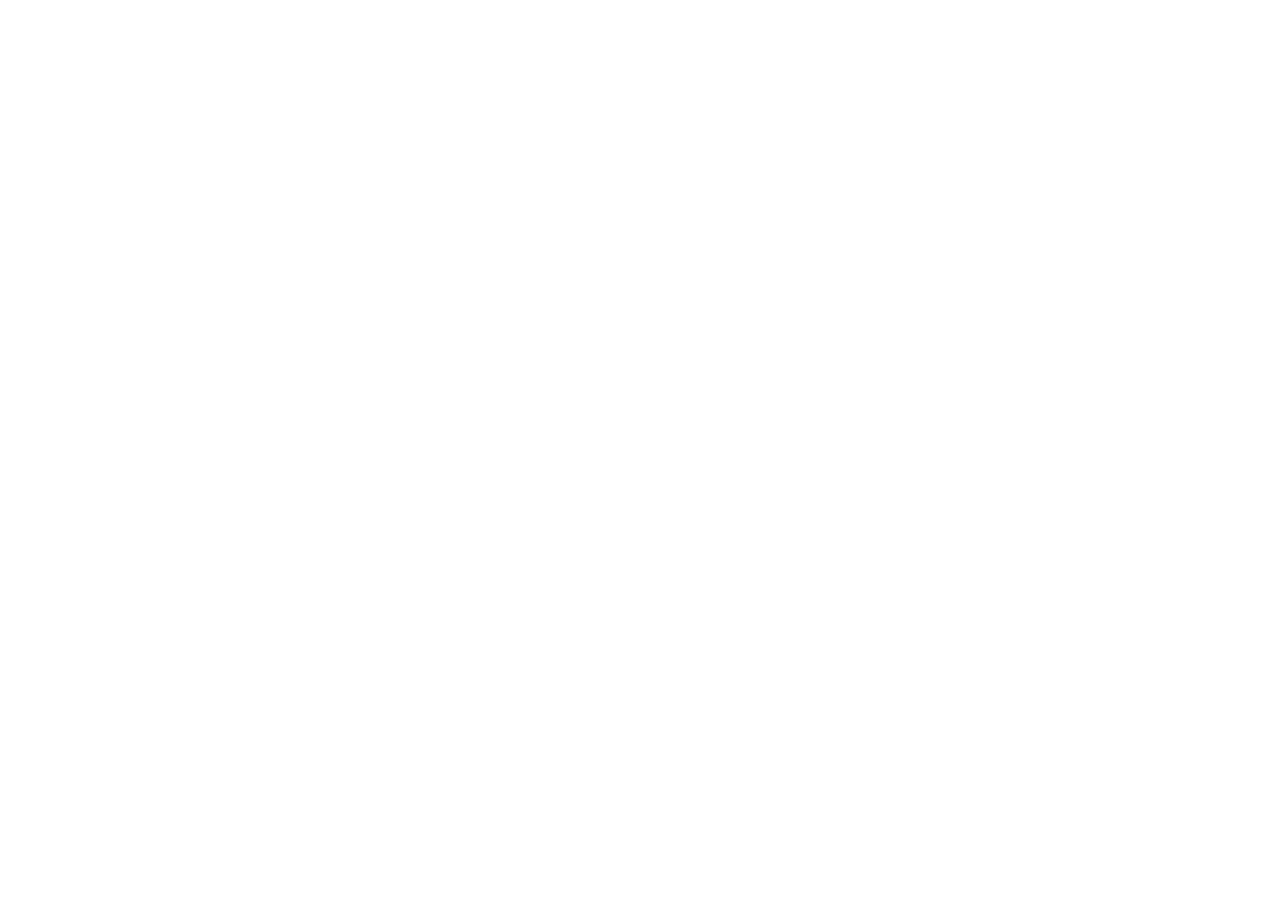
==== task/task0001/work/sallen450/index.html @ 7a3ce1bd "create task0001 files" ====
<!doctype html>
<html lang="zh-CN">
<head>
    <meta charset="UTF-8">
    <title>QingHua</title>
    <link rel="stylesheet" href="css/reset.css">
    <link rel="stylesheet" href="css/style.css">
</head>
<body>
<header>
    <img src="" alt=""/>
    <nav>
        <ul>
            <li><a href=""></a></li>
            <li><a href=""></a></li>
            <li><a href=""></a></li>
            <li><a href=""></a></li>
        </ul>
    </nav>

</header>
<section>
    <div>
        <h2></h2>

        <p></p>
    </div>
</section>
<section>
    <div>
        <img src="" alt=""/>

        <p></p>
    </div>
    <div>
        <img src="" alt=""/>

        <p></p>
    </div>
    <div>
        <img src="" alt=""/>

        <p></p>
    </div>
</section>
<section>
    <img src="" alt=""/>
    <h2></h2>
    <p></p>
</section>
<footer>
    <nav>
        <ul>
            <li><a href=""></a></li>
            <li><a href=""></a></li>
            <li><a href=""></a></li>
            <li><a href=""></a></li>
        </ul>
    </nav>

    <div>
        <h2></h2>
        <ul>
            <li></li>
            <li></li>
            <li></li>
            <li></li>
            <li></li>
        </ul>
    </div>
    <div>
        <h2></h2>
        <ul>
            <li></li>
            <li></li>
            <li></li>
            <li></li>
            <li></li>
        </ul>
    </div>
    <div>
        <h2></h2>
        <ul>
            <li></li>
            <li></li>
            <li></li>
            <li></li>
            <li></li>
        </ul>
    </div>
    <div>
        <h2></h2>
        <ul>
            <li></li>
            <li></li>
            <li></li>
            <li></li>
            <li></li>
        </ul>
    </div>
    <div>
        <h2></h2>
        <ul>
            <li></li>
            <li></li>
            <li></li>
            <li></li>
            <li></li>
        </ul>
    </div>
</footer>
<script>
</script>
</body>
</html>
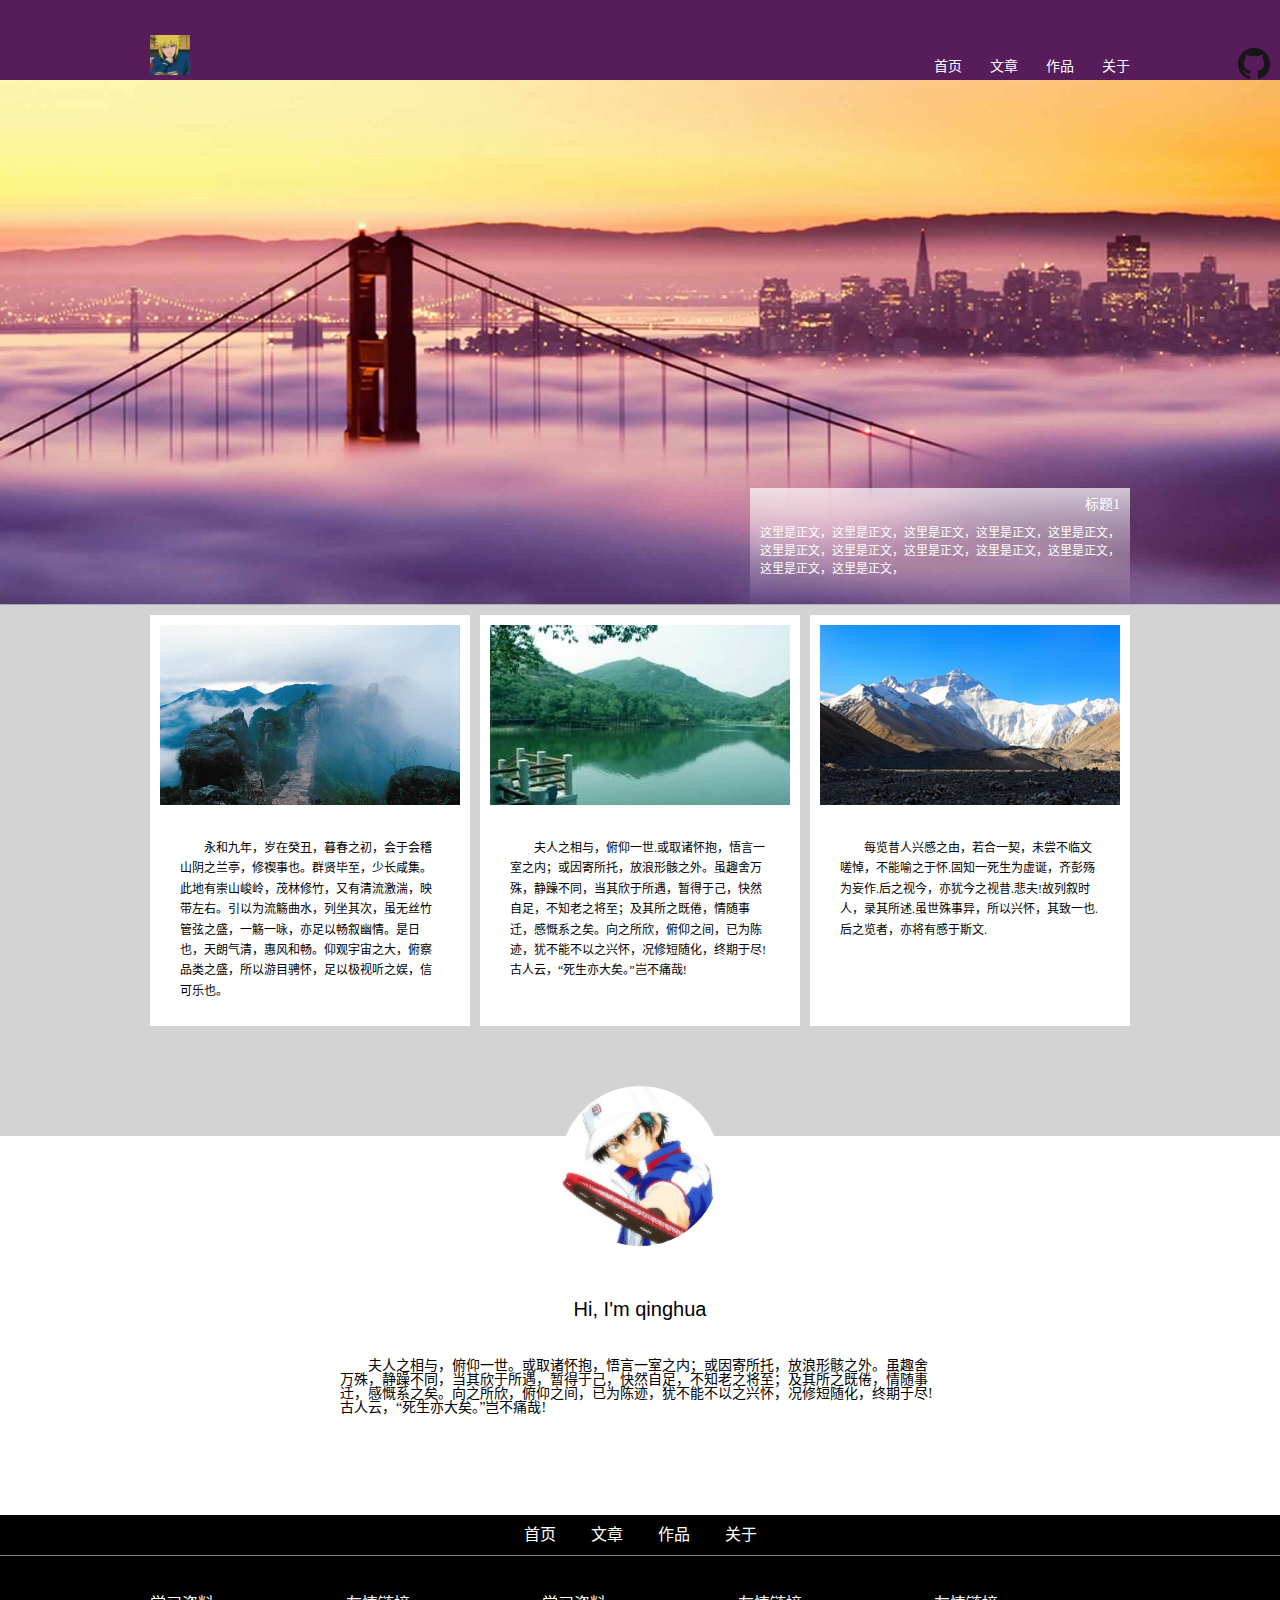
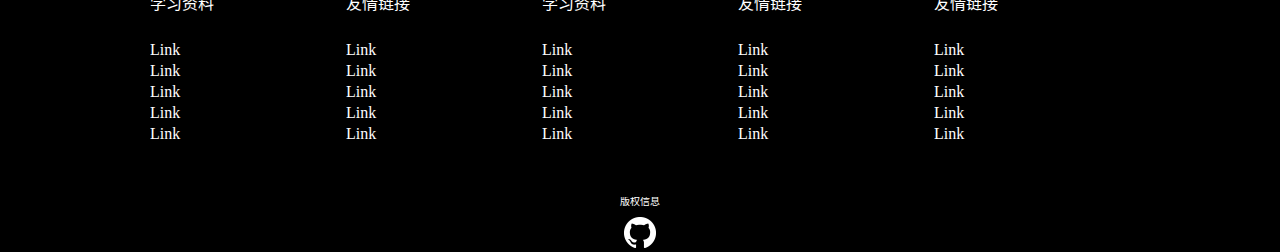
==== commit b3bfebad: "finish index.html" ====
--- a/task/task0001/work/sallen450/index.html
+++ b/task/task0001/work/sallen450/index.html
@@ -8,105 +8,123 @@
 </head>
 <body>
 <header>
-    <img src="" alt=""/>
-    <nav>
-        <ul>
-            <li><a href=""></a></li>
-            <li><a href=""></a></li>
-            <li><a href=""></a></li>
-            <li><a href=""></a></li>
-        </ul>
-    </nav>
+    <div>
+        <img src="img/logo.jpeg" alt="Logo" width="40px" height="40px"/>
+        <nav>
+            <ul>
+                <li><a href="index.html">首页</a></li>
+                <li><a href="blog.html">文章</a></li>
+                <li><a href="gallery.html">作品</a></li>
+                <li><a href="about.html">关于</a></li>
+            </ul>
+        </nav>
+    </div>
+    <a href="github.com"><img src="img/github-logo.png" alt="github-logo"/></a>
+</header>
 
-</header>
-<section>
-    <div>
-        <h2></h2>
+<section class="section1">
+    <div class="clearfix">
+        <div>
+            <h2>标题1</h2>
 
-        <p></p>
+            <p>这里是正文，这里是正文，这里是正文，这里是正文，这里是正文，这里是正文，这里是正文，这里是正文，这里是正文，这里是正文，
+                这里是正文，这里是正文，</p>
+        </div>
     </div>
 </section>
-<section>
-    <div>
-        <img src="" alt=""/>
 
-        <p></p>
+<section class="section2">
+    <div class="clearfix">
+        <div>
+            <img src="img/img1.jpg" alt=""/>
+
+            <p>永和九年，岁在癸丑，暮春之初，会于会稽山阴之兰亭，修禊事也。群贤毕至，少长咸集。此地有崇山峻岭，茂林修竹，又有清流激湍，映带左右。引以为流觞曲水，列坐其次，虽无丝竹管弦之盛，一觞一咏，亦足以畅叙幽情。是日也，天朗气清，惠风和畅。仰观宇宙之大，俯察品类之盛，所以游目骋怀，足以极视听之娱，信可乐也。</p>
+        </div>
+        <div>
+            <img src="img/img2.jpg" alt=""/>
+
+            <p>夫人之相与，俯仰一世.或取诸怀抱，悟言一室之内；或因寄所托，放浪形骸之外。虽趣舍万殊，静躁不同，当其欣于所遇，暂得于己，快然自足，不知老之将至；及其所之既倦，情随事迁，感慨系之矣。向之所欣，俯仰之间，已为陈迹，犹不能不以之兴怀，况修短随化，终期于尽!古人云，“死生亦大矣。”岂不痛哉!</p>
+        </div>
+        <div>
+            <img src="img/img3.jpg" alt=""/>
+
+            <p>每览昔人兴感之由，若合一契，未尝不临文嗟悼，不能喻之于怀.固知一死生为虚诞，齐彭殇为妄作.后之视今，亦犹今之视昔.悲夫!故列叙时人，录其所述.虽世殊事异，所以兴怀，其致一也.后之览者，亦将有感于斯文.</p>
+        </div>
     </div>
-    <div>
-        <img src="" alt=""/>
 
-        <p></p>
-    </div>
-    <div>
-        <img src="" alt=""/>
+</section>
 
-        <p></p>
-    </div>
-</section>
-<section>
-    <img src="" alt=""/>
-    <h2></h2>
-    <p></p>
+<section class="section3">
+    <img src="img/head.jpeg" alt=""/>
+
+    <h2>Hi, I'm qinghua</h2>
+
+    <p>夫人之相与，俯仰一世。或取诸怀抱，悟言一室之内；或因寄所托，放浪形骸之外。虽趣舍万殊，静躁不同，当其欣于所遇，暂得于己，快然自足，不知老之将至；及其所之既倦，情随事迁，感慨系之矣。向之所欣，俯仰之间，已为陈迹，犹不能不以之兴怀，况修短随化，终期于尽!古人云，“死生亦大矣。”岂不痛哉!</p>
 </section>
 <footer>
     <nav>
         <ul>
-            <li><a href=""></a></li>
-            <li><a href=""></a></li>
-            <li><a href=""></a></li>
-            <li><a href=""></a></li>
+            <li><a href="index.html">首页</a></li>
+            <li><a href="blog.html">文章</a></li>
+            <li><a href="gallery.html">作品</a></li>
+            <li><a href="about.html">关于</a></li>
         </ul>
     </nav>
-
     <div>
-        <h2></h2>
-        <ul>
-            <li></li>
-            <li></li>
-            <li></li>
-            <li></li>
-            <li></li>
-        </ul>
+        <div>
+            <h2>学习资料</h2>
+            <ul>
+                <li>Link</li>
+                <li>Link</li>
+                <li>Link</li>
+                <li>Link</li>
+                <li>Link</li>
+            </ul>
+        </div>
+        <div>
+            <h2>友情链接</h2>
+            <ul>
+                <li>Link</li>
+                <li>Link</li>
+                <li>Link</li>
+                <li>Link</li>
+                <li>Link</li>
+            </ul>
+        </div>
+        <div>
+            <h2>学习资料</h2>
+            <ul>
+                <li>Link</li>
+                <li>Link</li>
+                <li>Link</li>
+                <li>Link</li>
+                <li>Link</li>
+            </ul>
+        </div>
+        <div>
+            <h2>友情链接</h2>
+            <ul>
+                <li>Link</li>
+                <li>Link</li>
+                <li>Link</li>
+                <li>Link</li>
+                <li>Link</li>
+            </ul>
+        </div>
+        <div>
+            <h2>友情链接</h2>
+            <ul>
+                <li>Link</li>
+                <li>Link</li>
+                <li>Link</li>
+                <li>Link</li>
+                <li>Link</li>
+            </ul>
+        </div>
     </div>
     <div>
-        <h2></h2>
-        <ul>
-            <li></li>
-            <li></li>
-            <li></li>
-            <li></li>
-            <li></li>
-        </ul>
-    </div>
-    <div>
-        <h2></h2>
-        <ul>
-            <li></li>
-            <li></li>
-            <li></li>
-            <li></li>
-            <li></li>
-        </ul>
-    </div>
-    <div>
-        <h2></h2>
-        <ul>
-            <li></li>
-            <li></li>
-            <li></li>
-            <li></li>
-            <li></li>
-        </ul>
-    </div>
-    <div>
-        <h2></h2>
-        <ul>
-            <li></li>
-            <li></li>
-            <li></li>
-            <li></li>
-            <li></li>
-        </ul>
+        <h2>版权信息</h2>
+        <a href="github.com"><img src="img/github-logo-white.png" alt="github-logo"/></a>
     </div>
 </footer>
 <script>
--- a/task/task0001/work/sallen450/css/style.css
+++ b/task/task0001/work/sallen450/css/style.css
@@ -0,0 +1,243 @@
+/* todo 需要总结一下：两个元素间的相对边界，元素高度宽度计算（是由子元素还是父元素决定）*/
+
+.clearfix {
+    content: '';
+    display: block;
+    clear: both;
+}
+
+
+/***************************/
+header {
+    background-color: #581C5B;
+}
+
+header div {
+    width: 980px;
+    height: 80px;
+    margin: 0 auto;
+    position: relative;
+}
+
+header div img {
+    position: absolute;
+    bottom: 5px;
+}
+
+@media (min-width: 1080px) {
+    header > a {
+        display: inline;
+        float: right;
+        margin-top: -32px;
+        margin-right: 10px;
+    }
+}
+
+@media (max-width: 1080px) {
+    header > a {
+        display: none;
+    }
+}
+
+header nav {
+    float: right;
+    position: absolute;
+    bottom: 5px;
+    right: 0;
+}
+
+header ul {
+    color: white;
+    list-style-type: none;
+}
+
+header ul li {
+    float: left;
+}
+
+/* todo 注意字体family的设置，text-decoration不能继承，要设置到直接效果元素上 */
+header a {
+    color: #ffffff;
+    text-decoration: none;
+    font: 14px STSong, Simsun, sans-serif;
+    margin-left: 28px;
+}
+
+/*********************************/
+/* [todo] 背景图片的自动缩放应该如何控制 */
+.section1 {
+    background-image: url(../img/banner-bg.jpg);
+    height: 525px;
+    filter:"progid:DXImageTransform.Microsoft.AlphaImageLoader(sizingMethod='scale')";
+    -moz-background-size:100% 100%;
+    background-size:100% 100%;
+}
+
+.section1 > div {
+    position: relative;
+    width: 980px;
+    height: 100%;
+    margin: 0 auto;
+}
+
+.section1 div div {
+    background-image: linear-gradient(to bottom, rgba(255,255,255,0.7), rgba(255,255,255,0.5) 25%, rgba(255,255,255,0));
+    padding: 10px 10px 30px 10px;
+    color: #ffffff;
+    width: 360px;
+    position: absolute;
+    bottom: 0;
+    right: 0;
+}
+
+.section1 div div h2 {
+    margin-bottom: 12px;
+    font-size: 14px;
+    float: right;
+}
+
+.section1 div div p {
+    font-size: 12px;
+    clear: right;
+    line-height: 150%;
+}
+
+/*******************************/
+.section2 {
+    padding-top: 10px;
+    background-color: lightgray;
+    padding-bottom: 110px;
+}
+
+.section2 > div {
+    width: 980px;
+    margin: 0 auto;
+    overflow: hidden;
+
+}
+
+.section2 div div {
+    background-color: #fff;
+    float: left;
+    width: 320px;
+    margin-right: 10px;
+
+    padding-bottom: 5000px;
+    margin-bottom: -5000px;
+}
+
+.section2 div div:last-child {
+    margin-right: 0;
+}
+
+.section2 div div img {
+    margin: 10px 10px 15px 10px;
+    
+}
+
+.section2 div div p {
+    text-indent: 2em;
+    margin: 15px 30px 25px 30px;
+    font-size: 12px;
+    line-height: 170%;
+}
+
+
+/*******************************/
+.section3 {
+    background-color: #fff;
+    text-align: center;
+    padding-bottom: 100px;
+}
+
+.section3 img {
+    width: 160px;
+    height: 160px;
+    border-radius: 50%;
+    margin-top: -50px;
+}
+
+.section3 h2 {
+    font-weight: normal;
+    font-size: 20px;
+    margin: 50px auto 40px auto;
+    font-family: Century Gothic ,sans-serif;
+}
+
+.section3 p {
+    text-align: left;
+    width: 600px;
+    margin: 0 auto;
+    text-indent: 2em;
+    font-size: 14px;
+}
+
+
+/*******************************/
+/* todo overflow:hidden 和 clearfix的区别？ */
+footer {
+    color: #ffffff;
+    background-color: #000;
+}
+
+footer nav {
+    padding: 12px 0;
+    overflow: hidden;
+    border-bottom: 1px solid gray;
+}
+
+footer nav a {
+    color: #ffffff;
+    text-decoration: none;
+}
+
+footer nav ul {
+    float: left;
+    position: relative;
+    left: 50%;
+}
+
+footer nav li {
+    margin-right: 35px;
+    float: left;
+    position: relative;
+    left: -50%;
+}
+
+footer nav li:last-child {
+    margin-right: 0;
+}
+
+footer > div {
+    overflow: hidden;
+    width: 980px;
+    margin: 0 auto;
+    padding-bottom: 50px;
+}
+
+footer div div {
+    float: left;
+    width: 196px;
+}
+
+footer div h2 {
+    margin: 40px 0 30px 0;
+}
+
+footer div li {
+    padding-bottom: 5px;
+}
+
+footer > div:last-child a {
+    display: inline-block;
+}
+
+footer > div:last-child h2 {
+    font-size: 10px;
+    margin: 0 0 10px 0;
+}
+
+footer > div:last-child {
+    text-align: center;
+    padding: 0;
+} 
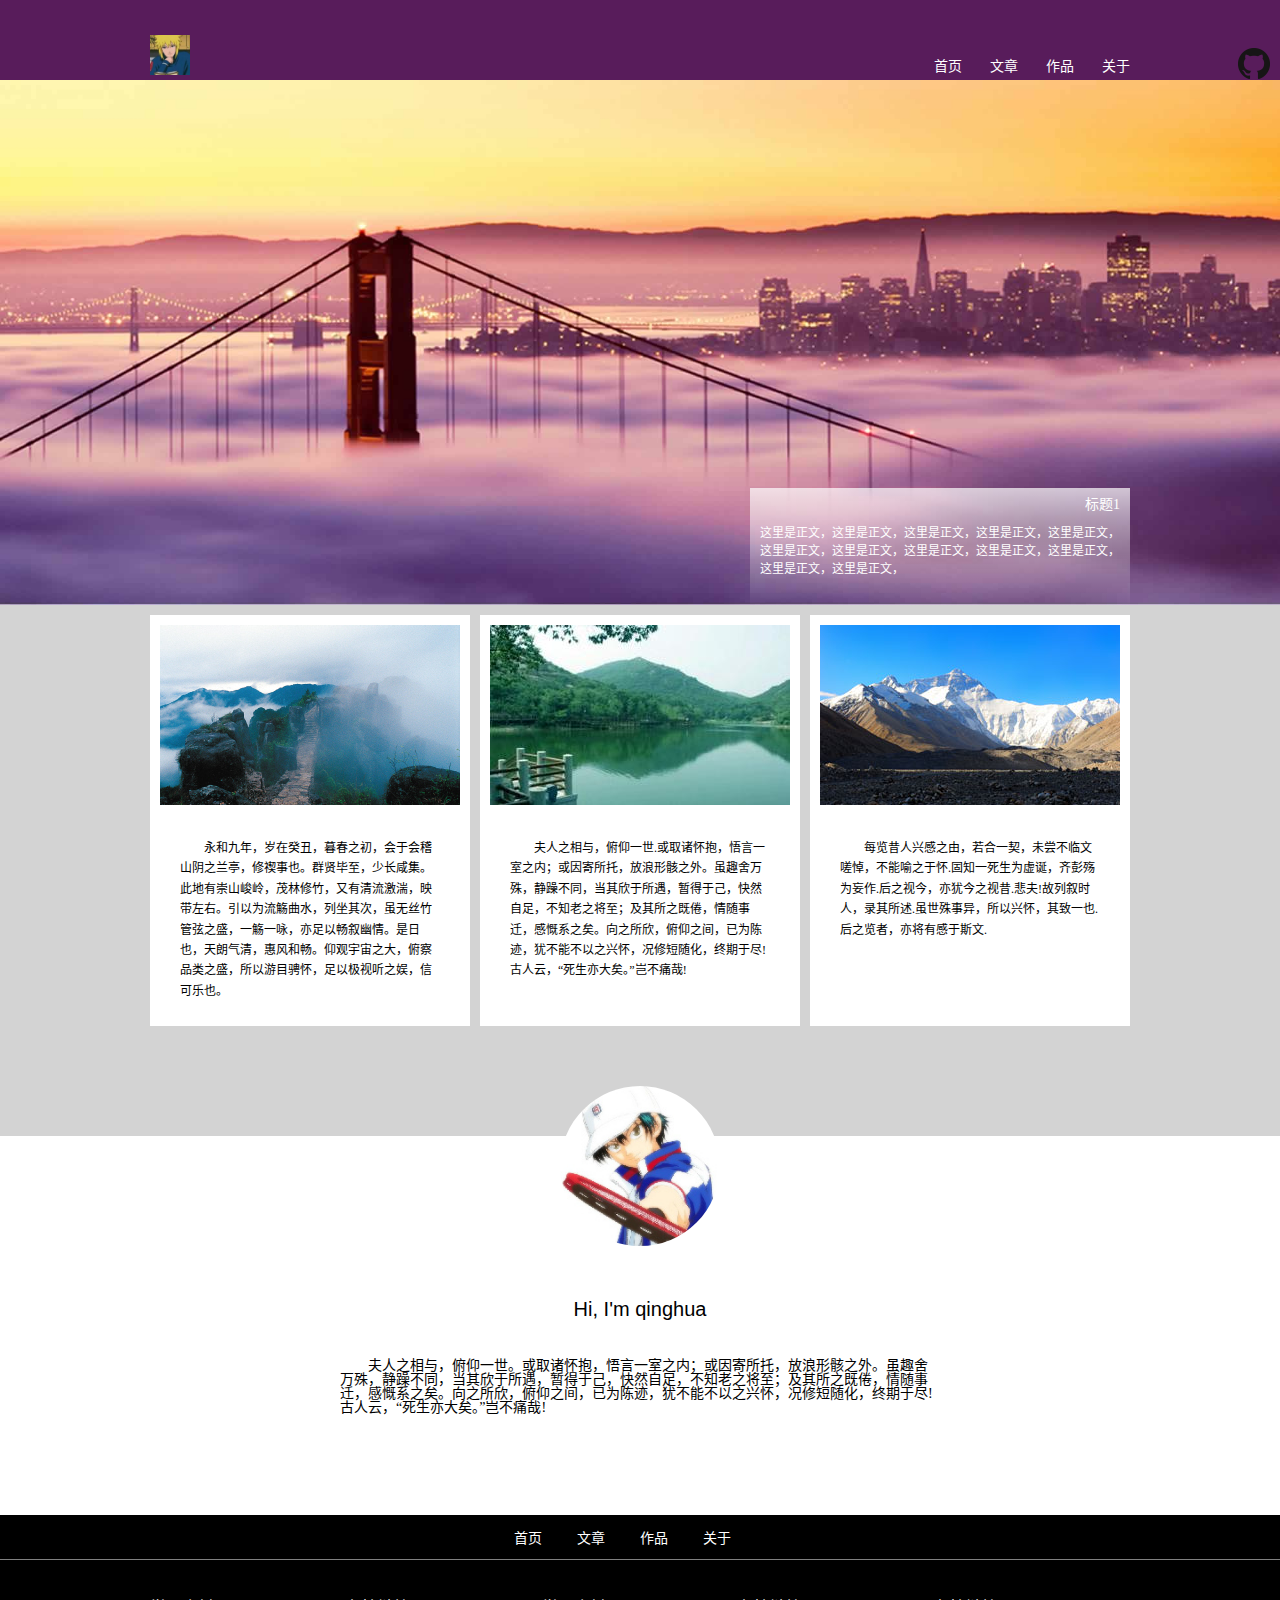
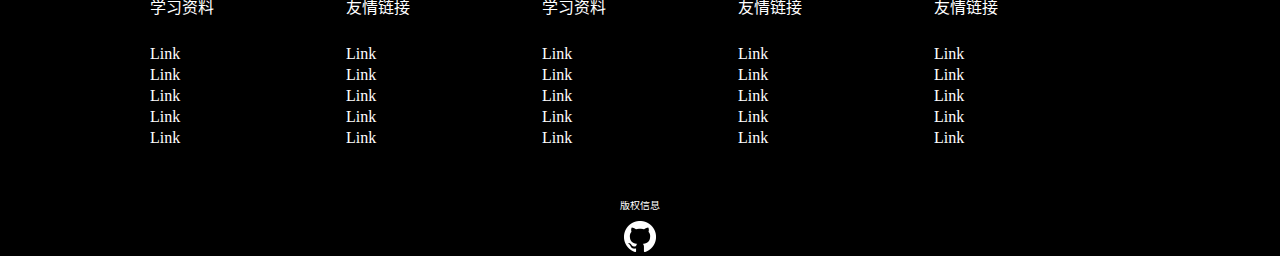
==== commit 9ac5976f: "update index.html element class name && optimize style.css && init blog.html" ====
--- a/task/task0001/work/sallen450/index.html
+++ b/task/task0001/work/sallen450/index.html
@@ -8,22 +8,21 @@
 </head>
 <body>
 <header>
-    <div>
+    <div class="max-center">
         <img src="img/logo.jpeg" alt="Logo" width="40px" height="40px"/>
+        <!-- 横向的导航可以用span和a实现,不必用ul和li -->
         <nav>
-            <ul>
-                <li><a href="index.html">首页</a></li>
-                <li><a href="blog.html">文章</a></li>
-                <li><a href="gallery.html">作品</a></li>
-                <li><a href="about.html">关于</a></li>
-            </ul>
+            <a href="index.html">首页</a>
+            <a href="blog.html">文章</a>
+            <a href="gallery.html">作品</a>
+            <a href="about.html">关于</a>
         </nav>
     </div>
     <a href="github.com"><img src="img/github-logo.png" alt="github-logo"/></a>
 </header>
 
-<section class="section1">
-    <div class="clearfix">
+<section class="page-banner">
+    <div class="clearfix max-center">
         <div>
             <h2>标题1</h2>
 
@@ -33,8 +32,8 @@
     </div>
 </section>
 
-<section class="section2">
-    <div class="clearfix">
+<section class="page-intro">
+    <div class="clearfix max-center">
         <div>
             <img src="img/img1.jpg" alt=""/>
 
@@ -54,7 +53,7 @@
 
 </section>
 
-<section class="section3">
+<section class="author-intro">
     <img src="img/head.jpeg" alt=""/>
 
     <h2>Hi, I'm qinghua</h2>
@@ -64,13 +63,13 @@
 <footer>
     <nav>
         <ul>
-            <li><a href="index.html">首页</a></li>
-            <li><a href="blog.html">文章</a></li>
-            <li><a href="gallery.html">作品</a></li>
-            <li><a href="about.html">关于</a></li>
+            <a href="index.html">首页</a>
+            <a href="blog.html">文章</a>
+            <a href="gallery.html">作品</a>
+            <a href="about.html">关于</a>
         </ul>
     </nav>
-    <div>
+    <div class="max-center">
         <div>
             <h2>学习资料</h2>
             <ul>
@@ -122,7 +121,7 @@
             </ul>
         </div>
     </div>
-    <div>
+    <div id="copyright">
         <h2>版权信息</h2>
         <a href="github.com"><img src="img/github-logo-white.png" alt="github-logo"/></a>
     </div>
--- a/task/task0001/work/sallen450/css/style.css
+++ b/task/task0001/work/sallen450/css/style.css
@@ -6,6 +6,10 @@
     clear: both;
 }
 
+.max-center {
+    width: 980px;
+    margin: 0 auto;
+}
 
 /***************************/
 header {
@@ -13,9 +17,7 @@
 }
 
 header div {
-    width: 980px;
     height: 80px;
-    margin: 0 auto;
     position: relative;
 }
 
@@ -40,23 +42,15 @@
 }
 
 header nav {
+    font-size: 0;       /*这个是去掉a标签之间回车造成的的空白*/
     float: right;
     position: absolute;
     bottom: 5px;
     right: 0;
 }
 
-header ul {
-    color: white;
-    list-style-type: none;
-}
-
-header ul li {
-    float: left;
-}
-
 /* todo 注意字体family的设置，text-decoration不能继承，要设置到直接效果元素上 */
-header a {
+nav a {
     color: #ffffff;
     text-decoration: none;
     font: 14px STSong, Simsun, sans-serif;
@@ -65,23 +59,21 @@
 
 /*********************************/
 /* [todo] 背景图片的自动缩放应该如何控制 */
-.section1 {
+.page-banner {
     background-image: url(../img/banner-bg.jpg);
     height: 525px;
-    filter:"progid:DXImageTransform.Microsoft.AlphaImageLoader(sizingMethod='scale')";
-    -moz-background-size:100% 100%;
-    background-size:100% 100%;
-}
-
-.section1 > div {
+    filter: "progid:DXImageTransform.Microsoft.AlphaImageLoader(sizingMethod='scale')";
+    -moz-background-size: 100% 100%;
+    background-size: 100% 100%;
+}
+
+.page-banner > div {
     position: relative;
-    width: 980px;
     height: 100%;
-    margin: 0 auto;
-}
-
-.section1 div div {
-    background-image: linear-gradient(to bottom, rgba(255,255,255,0.7), rgba(255,255,255,0.5) 25%, rgba(255,255,255,0));
+}
+
+.page-banner div div {
+    background-image: linear-gradient(to bottom, rgba(255, 255, 255, 0.7), rgba(255, 255, 255, 0.5) 25%, rgba(255, 255, 255, 0));
     padding: 10px 10px 30px 10px;
     color: #ffffff;
     width: 360px;
@@ -90,33 +82,31 @@
     right: 0;
 }
 
-.section1 div div h2 {
+.page-banner div h2 {
     margin-bottom: 12px;
     font-size: 14px;
     float: right;
 }
 
-.section1 div div p {
+.page-banner div p {
     font-size: 12px;
     clear: right;
     line-height: 150%;
 }
 
 /*******************************/
-.section2 {
+.page-intro {
     padding-top: 10px;
     background-color: lightgray;
     padding-bottom: 110px;
 }
 
-.section2 > div {
-    width: 980px;
-    margin: 0 auto;
+.page-intro > div {
     overflow: hidden;
 
 }
 
-.section2 div div {
+.page-intro div div {
     background-color: #fff;
     float: left;
     width: 320px;
@@ -126,45 +116,44 @@
     margin-bottom: -5000px;
 }
 
-.section2 div div:last-child {
+.page-intro div div:last-child {
     margin-right: 0;
 }
 
-.section2 div div img {
+.page-intro div img {
     margin: 10px 10px 15px 10px;
-    
-}
-
-.section2 div div p {
+
+}
+
+.page-intro div p {
     text-indent: 2em;
     margin: 15px 30px 25px 30px;
     font-size: 12px;
     line-height: 170%;
 }
 
-
 /*******************************/
-.section3 {
+.author-intro {
     background-color: #fff;
     text-align: center;
     padding-bottom: 100px;
 }
 
-.section3 img {
+.author-intro img {
     width: 160px;
     height: 160px;
     border-radius: 50%;
     margin-top: -50px;
 }
 
-.section3 h2 {
+.author-intro h2 {
     font-weight: normal;
     font-size: 20px;
     margin: 50px auto 40px auto;
-    font-family: Century Gothic ,sans-serif;
-}
-
-.section3 p {
+    font-family: Century Gothic, sans-serif;
+}
+
+.author-intro p {
     text-align: left;
     width: 600px;
     margin: 0 auto;
@@ -172,7 +161,6 @@
     font-size: 14px;
 }
 
-
 /*******************************/
 /* todo overflow:hidden 和 clearfix的区别？ */
 footer {
@@ -181,27 +169,15 @@
 }
 
 footer nav {
+    text-align: center;
+    font-size: 0;
     padding: 12px 0;
-    overflow: hidden;
     border-bottom: 1px solid gray;
 }
 
 footer nav a {
-    color: #ffffff;
+    margin: 0 35px 0 0;
     text-decoration: none;
-}
-
-footer nav ul {
-    float: left;
-    position: relative;
-    left: 50%;
-}
-
-footer nav li {
-    margin-right: 35px;
-    float: left;
-    position: relative;
-    left: -50%;
 }
 
 footer nav li:last-child {
@@ -210,34 +186,32 @@
 
 footer > div {
     overflow: hidden;
-    width: 980px;
-    margin: 0 auto;
     padding-bottom: 50px;
 }
 
-footer div div {
+footer div.max-center div {
     float: left;
     width: 196px;
 }
 
-footer div h2 {
+footer div.max-center h2 {
     margin: 40px 0 30px 0;
 }
 
-footer div li {
+footer div.max-center li {
     padding-bottom: 5px;
 }
 
-footer > div:last-child a {
+div#copyright a {
     display: inline-block;
 }
 
-footer > div:last-child h2 {
+div#copyright h2 {
     font-size: 10px;
     margin: 0 0 10px 0;
 }
 
-footer > div:last-child {
+div#copyright {
     text-align: center;
     padding: 0;
 } 
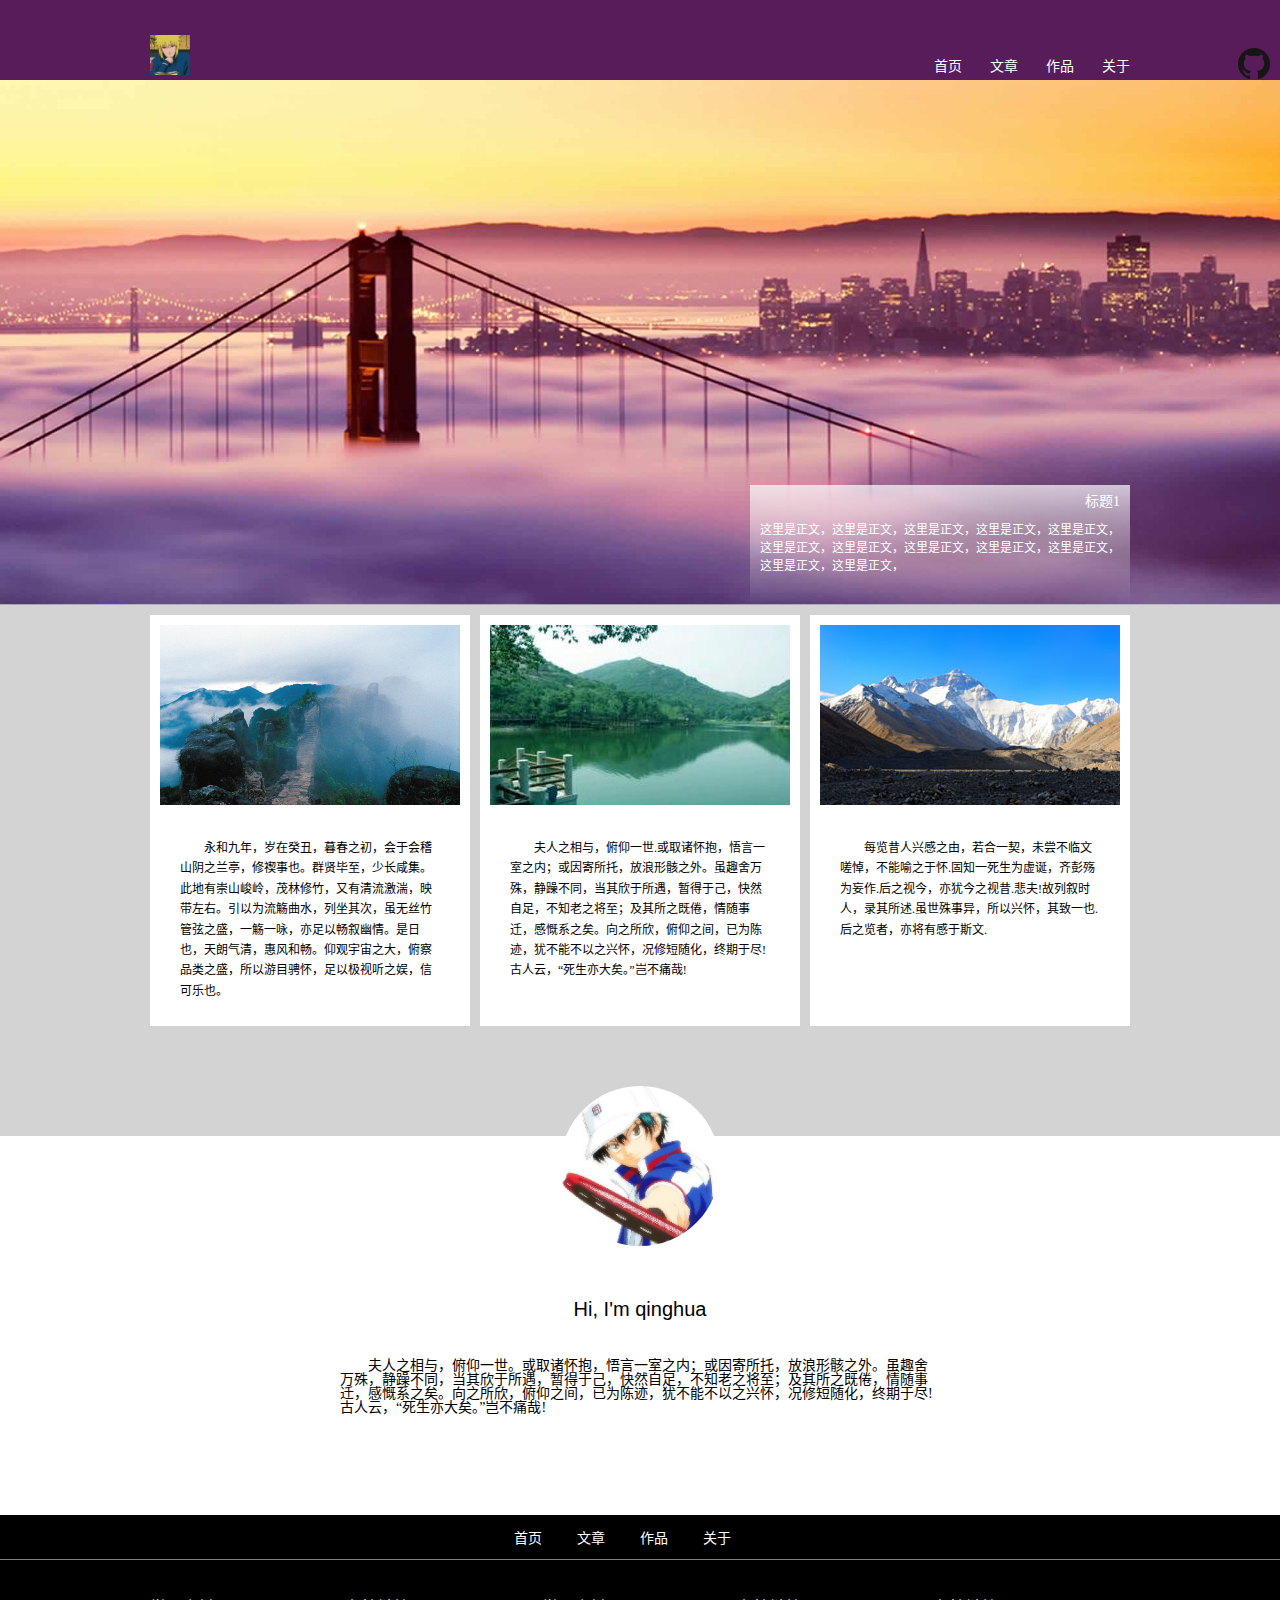
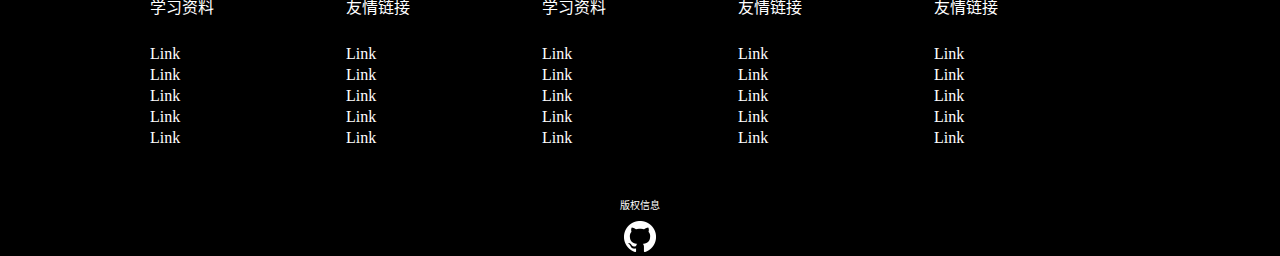
==== commit d09e3ce7: "optimize html and css" ====
--- a/task/task0001/work/sallen450/index.html
+++ b/task/task0001/work/sallen450/index.html
@@ -3,13 +3,13 @@
 <head>
     <meta charset="UTF-8">
     <title>QingHua</title>
-    <link rel="stylesheet" href="css/reset.css">
-    <link rel="stylesheet" href="css/style.css">
+    <link rel="stylesheet" href="css/comm.css">
+    <link rel="stylesheet" href="css/index.css">
 </head>
 <body>
 <header>
-    <div class="max-center">
-        <img src="img/logo.jpeg" alt="Logo" width="40px" height="40px"/>
+    <div class="page-content-box">
+        <img class="logo" src="img/logo.jpeg" alt="Logo"/>
         <!-- 横向的导航可以用span和a实现,不必用ul和li -->
         <nav>
             <a href="index.html">首页</a>
@@ -18,14 +18,13 @@
             <a href="about.html">关于</a>
         </nav>
     </div>
-    <a href="github.com"><img src="img/github-logo.png" alt="github-logo"/></a>
+    <a class="github-logo" href="github.com"><img src="img/github-logo.png" alt="github-logo"/></a>
 </header>
 
 <section class="page-banner">
-    <div class="clearfix max-center">
-        <div>
+    <div class="clearfix page-content-box">
+        <div class="transparent-bg-box">
             <h2>标题1</h2>
-
             <p>这里是正文，这里是正文，这里是正文，这里是正文，这里是正文，这里是正文，这里是正文，这里是正文，这里是正文，这里是正文，
                 这里是正文，这里是正文，</p>
         </div>
@@ -33,24 +32,23 @@
 </section>
 
 <section class="page-intro">
-    <div class="clearfix max-center">
-        <div>
+    <div class="page-content-box">
+        <div class="intro-item">
             <img src="img/img1.jpg" alt=""/>
 
             <p>永和九年，岁在癸丑，暮春之初，会于会稽山阴之兰亭，修禊事也。群贤毕至，少长咸集。此地有崇山峻岭，茂林修竹，又有清流激湍，映带左右。引以为流觞曲水，列坐其次，虽无丝竹管弦之盛，一觞一咏，亦足以畅叙幽情。是日也，天朗气清，惠风和畅。仰观宇宙之大，俯察品类之盛，所以游目骋怀，足以极视听之娱，信可乐也。</p>
         </div>
-        <div>
+        <div class="intro-item">
             <img src="img/img2.jpg" alt=""/>
 
             <p>夫人之相与，俯仰一世.或取诸怀抱，悟言一室之内；或因寄所托，放浪形骸之外。虽趣舍万殊，静躁不同，当其欣于所遇，暂得于己，快然自足，不知老之将至；及其所之既倦，情随事迁，感慨系之矣。向之所欣，俯仰之间，已为陈迹，犹不能不以之兴怀，况修短随化，终期于尽!古人云，“死生亦大矣。”岂不痛哉!</p>
         </div>
-        <div>
+        <div class="intro-item">
             <img src="img/img3.jpg" alt=""/>
 
             <p>每览昔人兴感之由，若合一契，未尝不临文嗟悼，不能喻之于怀.固知一死生为虚诞，齐彭殇为妄作.后之视今，亦犹今之视昔.悲夫!故列叙时人，录其所述.虽世殊事异，所以兴怀，其致一也.后之览者，亦将有感于斯文.</p>
         </div>
     </div>
-
 </section>
 
 <section class="author-intro">
@@ -62,15 +60,13 @@
 </section>
 <footer>
     <nav>
-        <ul>
             <a href="index.html">首页</a>
             <a href="blog.html">文章</a>
             <a href="gallery.html">作品</a>
             <a href="about.html">关于</a>
-        </ul>
     </nav>
-    <div class="max-center">
-        <div>
+    <div class="page-content-box clearfix">
+        <div class="footer-link-column">
             <h2>学习资料</h2>
             <ul>
                 <li>Link</li>
@@ -80,7 +76,7 @@
                 <li>Link</li>
             </ul>
         </div>
-        <div>
+        <div class="footer-link-column">
             <h2>友情链接</h2>
             <ul>
                 <li>Link</li>
@@ -90,7 +86,7 @@
                 <li>Link</li>
             </ul>
         </div>
-        <div>
+        <div class="footer-link-column">
             <h2>学习资料</h2>
             <ul>
                 <li>Link</li>
@@ -100,7 +96,7 @@
                 <li>Link</li>
             </ul>
         </div>
-        <div>
+        <div class="footer-link-column">
             <h2>友情链接</h2>
             <ul>
                 <li>Link</li>
@@ -110,7 +106,7 @@
                 <li>Link</li>
             </ul>
         </div>
-        <div>
+        <div class="footer-link-column">
             <h2>友情链接</h2>
             <ul>
                 <li>Link</li>
--- a/task/task0001/work/sallen450/css/comm.css
+++ b/task/task0001/work/sallen450/css/comm.css
@@ -0,0 +1,210 @@
+/* http://meyerweb.com/eric/tools/css/reset/ 
+   v2.0 | 20110126
+   License: none (public domain)
+*/
+
+html, body, div, span, applet, object, iframe,
+h1, h2, h3, h4, h5, h6, p, blockquote, pre,
+a, abbr, acronym, address, big, cite, code,
+del, dfn, em, img, ins, kbd, q, s, samp,
+small, strike, strong, sub, sup, tt, var,
+b, u, i, center,
+dl, dt, dd, ol, ul, li,
+fieldset, form, label, legend,
+table, caption, tbody, tfoot, thead, tr, th, td,
+article, aside, canvas, details, embed,
+figure, figcaption, footer, header,
+menu, nav, output, ruby, section, summary,
+time, mark, audio, video {
+    margin: 0;
+    padding: 0;
+    border: 0;
+    font-size: 100%;
+    font: inherit;
+    vertical-align: baseline;
+}
+
+/* HTML5 display-role reset for older browsers */
+article, aside, details, figcaption, figure,
+footer, header, menu, nav, section {
+    display: block;
+}
+
+body {
+    line-height: 1;
+}
+
+ol, ul {
+    list-style: none;
+}
+
+blockquote, q {
+    quotes: none;
+}
+
+blockquote:before, blockquote:after,
+q:before, q:after {
+    content: '';
+    content: none;
+}
+
+table {
+    border-collapse: collapse;
+    border-spacing: 0;
+}
+
+/*
+ * common style
+ */
+
+/* todo 需要总结一下：两个元素间的相对边界，元素高度宽度计算（是由子元素还是父元素决定）*/
+
+/* todo 加上注释说明都表示的什么样式 */
+
+.clearfix:after {
+    content: '';
+    display: block;
+    clear: both;
+}
+
+/* 页面的内容部分 居中 */
+.page-content-box {
+    width: 980px;
+    margin: 0 auto;
+}
+
+/***************************/
+header {
+    background-color: #581C5B;
+}
+
+header div {
+    height: 80px;
+    position: relative;
+}
+
+.logo {
+    width: 40px;
+    height: 40px;
+    position: absolute;
+    bottom: 5px;
+}
+
+@media (min-width: 1080px) {
+    .github-logo {
+        display: inline;
+        float: right;
+        margin-top: -32px;
+        margin-right: 10px;
+    }
+}
+
+@media (max-width: 1080px) {
+    .github-logo {
+        display: none;
+    }
+}
+
+header nav {
+    font-size: 0; /*这个是去掉a标签之间回车造成的的空白*/
+    float: right;
+    position: absolute;
+    bottom: 5px;
+    right: 0;
+}
+
+/* todo 注意字体family的设置，text-decoration不能继承，要设置到直接效果元素上 */
+nav a {
+    color: #ffffff;
+    text-decoration: none;
+    font: 14px STSong, Simsun, sans-serif;
+    margin-left: 28px;
+}
+
+/*******************************/
+/* todo overflow:hidden 和 clearfix的区别？ */
+footer {
+    color: #ffffff;
+    background-color: #000;
+}
+
+footer nav {
+    text-align: center;
+    font-size: 0;
+    padding: 12px 0;
+    border-bottom: 1px solid gray;
+}
+
+footer nav a {
+    margin: 0 35px 0 0;
+    text-decoration: none;
+}
+
+footer > div {
+    padding-bottom: 50px;
+}
+
+.footer-link-column {
+    float: left;
+    width: 196px;
+}
+
+.footer-link-column h2 {
+    margin: 40px 0 30px 0;
+}
+
+.footer-link-column li {
+    padding-bottom: 5px;
+}
+
+div#copyright {
+    text-align: center;
+    padding: 0;
+}
+
+div#copyright a {
+    display: inline-block;
+}
+
+div#copyright h2 {
+    font-size: 10px;
+    margin: 0 0 10px 0;
+}
+
+
+/******************************/
+div.aside-search-box {
+    padding: 20px;
+}
+
+div.search-box {
+    border: 1px solid #cccccc;
+    padding: 0;
+}
+
+div.search-box form {
+    float: left;
+}
+
+div.search-box input {
+    -webkit-box-sizing: border-box;
+    -moz-box-sizing: border-box;
+    box-sizing: border-box;
+    outline: none;
+    height: 42px;
+    border: 0;
+    float: left;
+    padding: 0;
+}
+
+input.search-button {
+    color: #ffffff;
+    font-size: 20px;
+    width: 42px;
+}
+
+input#search-text {
+    font-size: 25px;
+    width: 176px;
+}
+
--- a/task/task0001/work/sallen450/css/index.css
+++ b/task/task0001/work/sallen450/css/index.css
@@ -0,0 +1,102 @@
+
+/*********************************/
+/* [todo] 背景图片的自动缩放应该如何控制 */
+.page-banner {
+    background-image: url(../img/banner-bg.jpg);
+    height: 525px;
+    filter: "progid:DXImageTransform.Microsoft.AlphaImageLoader(sizingMethod='scale')";
+    -moz-background-size: 100% 100%;
+    background-size: 100% 100%;
+}
+
+.page-banner > div {
+    position: relative;
+    height: 100%;
+}
+
+.transparent-bg-box {
+    background-image: linear-gradient(to bottom, rgba(255, 255, 255, 0.7), rgba(255, 255, 255, 0.5) 25%, rgba(255, 255, 255, 0));
+    padding: 10px 10px 30px 10px;
+    color: #ffffff;
+    width: 360px;
+    position: absolute;
+    bottom: 0;
+    right: 0;
+}
+
+.transparent-bg-box h2 {
+    margin-bottom: 12px;
+    font-size: 14px;
+    float: right;
+}
+
+.transparent-bg-box p {
+    font-size: 12px;
+    clear: right;
+    line-height: 150%;
+}
+
+/*******************************/
+.page-intro {
+    padding-top: 10px;
+    background-color: lightgray;
+    padding-bottom: 110px;
+}
+
+.page-intro > div {
+    overflow: hidden;
+}
+
+.intro-item {
+    background-color: #fff;
+    float: left;
+    width: 320px;
+    margin-right: 10px;
+
+    padding-bottom: 5000px;
+    margin-bottom: -5000px;
+}
+
+.intro-item:last-child {
+    margin-right: 0;
+}
+
+.intro-item img {
+    margin: 10px 10px 15px 10px;
+}
+
+.intro-item p {
+    text-indent: 2em;
+    margin: 15px 30px 25px 30px;
+    font-size: 12px;
+    line-height: 170%;
+}
+
+/*******************************/
+.author-intro {
+    background-color: #fff;
+    text-align: center;
+    padding-bottom: 100px;
+}
+
+.author-intro img {
+    width: 160px;
+    height: 160px;
+    border-radius: 50%;
+    margin-top: -50px;
+}
+
+.author-intro h2 {
+    font-weight: normal;
+    font-size: 20px;
+    margin: 50px auto 40px auto;
+    font-family: Century Gothic, sans-serif;
+}
+
+.author-intro p {
+    text-align: left;
+    width: 600px;
+    margin: 0 auto;
+    text-indent: 2em;
+    font-size: 14px;
+}
